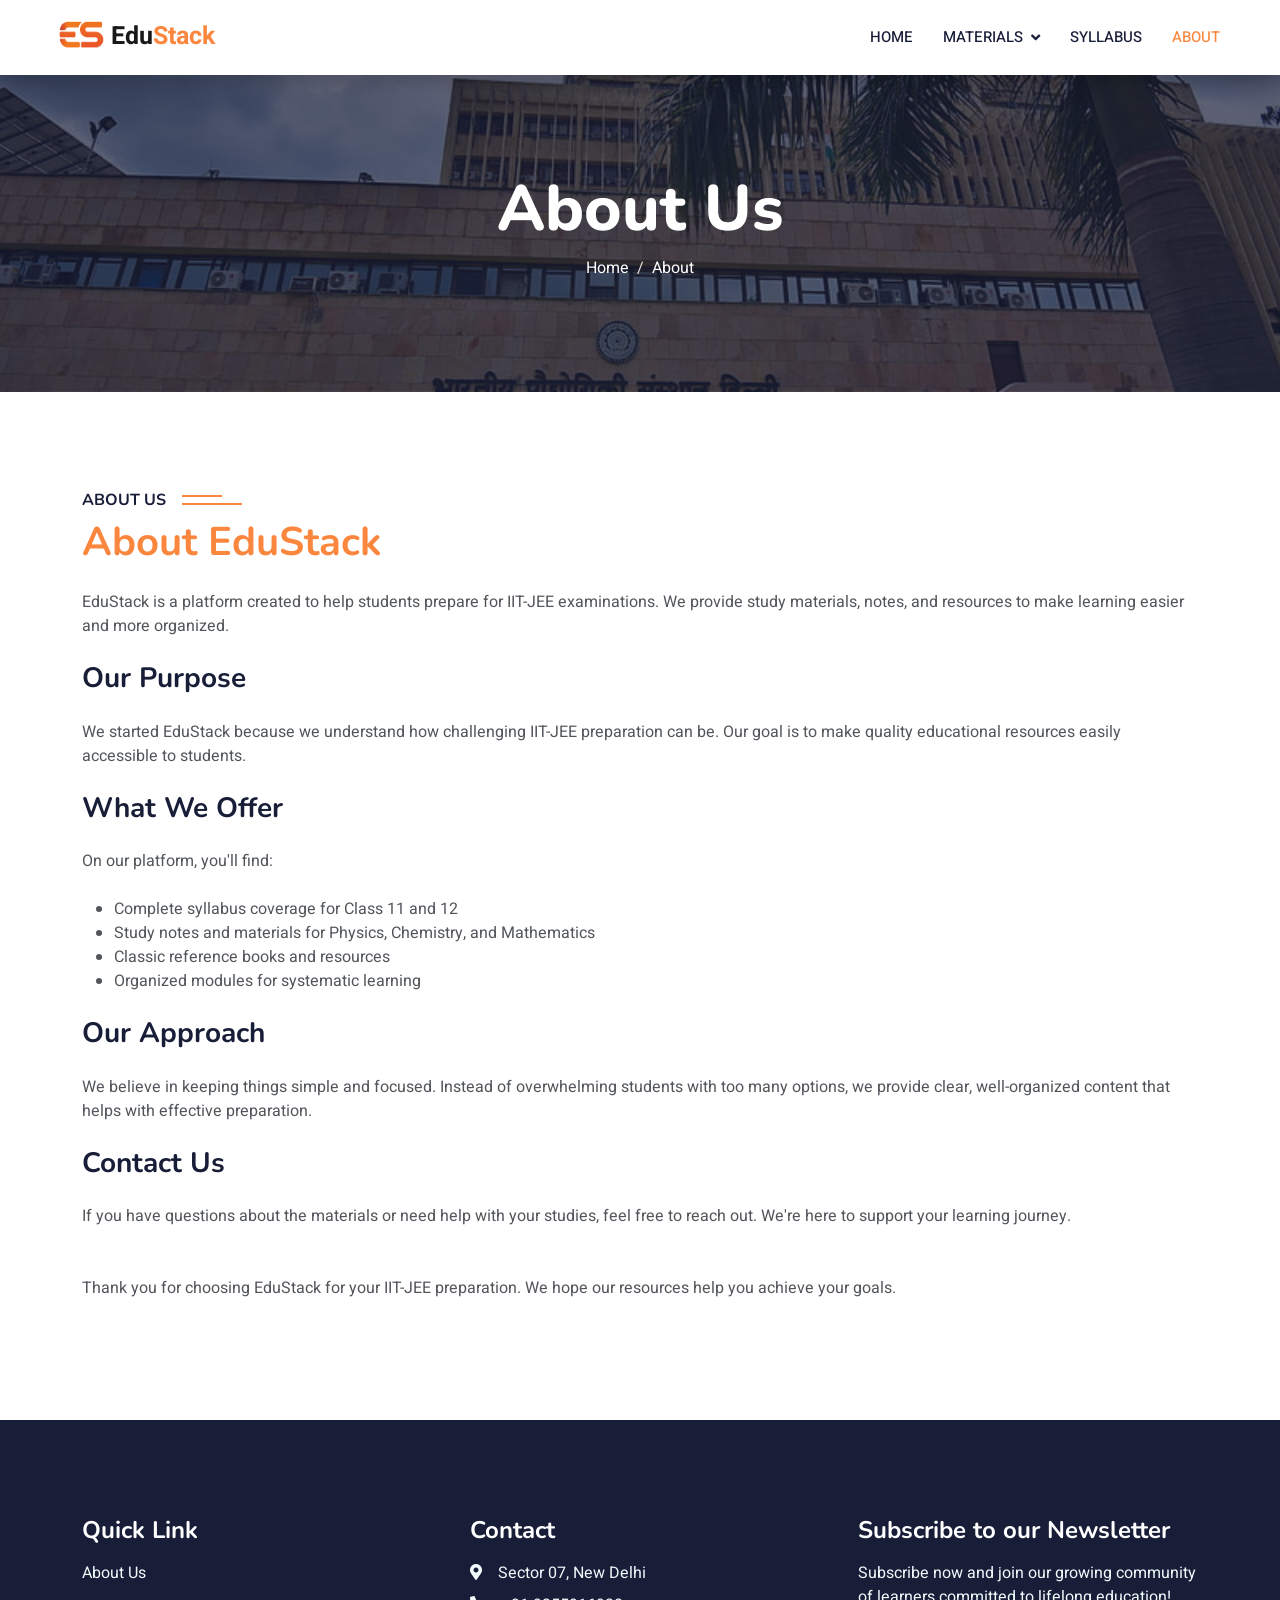
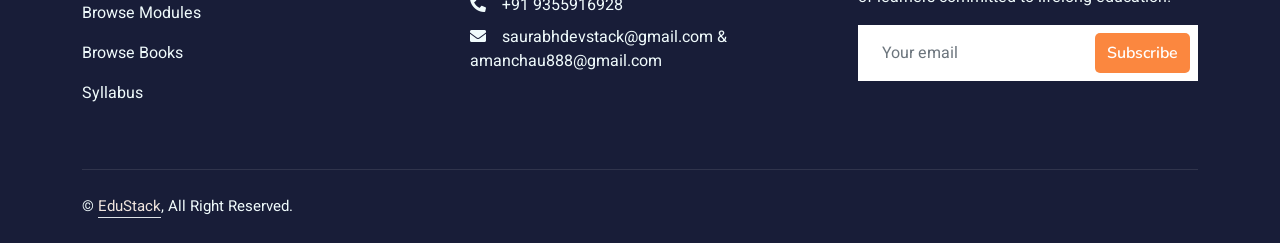
==== about.html @ 65d160c7 "Initial commit: IIT-JEE Web preparation platform" ====
<!DOCTYPE html>
<html lang="en">

<head>
    <meta charset="utf-8">
    <title>EduStack : About Us</title>
    <meta content="width=device-width, initial-scale=1.0" name="viewport">
    <meta content="" name="keywords">
    <meta content="" name="description">

    <!-- Favicon -->
    <link href="img/icon.png" rel="icon">

    <!-- Google Web Fonts -->
    <link rel="preconnect" href="https://fonts.googleapis.com">
    <link rel="preconnect" href="https://fonts.gstatic.com" crossorigin>
    <link
        href="https://fonts.googleapis.com/css2?family=Heebo:wght@400;500;600&family=Nunito:wght@600;700;800&display=swap"
        rel="stylesheet">

    <!-- Icon Font Stylesheet -->
    <link href="https://cdnjs.cloudflare.com/ajax/libs/font-awesome/5.10.0/css/all.min.css" rel="stylesheet">
    <link href="https://cdn.jsdelivr.net/npm/bootstrap-icons@1.4.1/font/bootstrap-icons.css" rel="stylesheet">

    <!-- Libraries Stylesheet -->
    <link href="lib/animate/animate.min.css" rel="stylesheet">

    <!-- Customized Bootstrap Stylesheet -->
    <link href="css/bootstrap.min.css" rel="stylesheet">

    <!-- Template Stylesheet -->
    <link href="css/style.css" rel="stylesheet">
</head>

<body>
    <!-- Spinner Start -->
    <div id="spinner"
        class="show bg-white position-fixed translate-middle w-100 vh-100 top-50 start-50 d-flex align-items-center justify-content-center">
        <div class="spinner-border text-primary" style="width: 3rem; height: 3rem;" role="status">
            <span class="sr-only">Loading...</span>
        </div>
    </div>
    <!-- Spinner End -->


    <!-- Navbar Start -->
    <nav class="navbar navbar-expand-lg bg-white navbar-light shadow sticky-top p-0">
        <a href="index.html" class="navbar-brand d-flex align-items-center px-4 px-lg-5">
            <p class="m-2 fw-bold" style="font-size: 25px;"><img src="img/icon.png" alt="" height="50px">Edu<span
                    style="color: var(--primary);">Stack</span></p>
        </a>
        <button type="button" class="navbar-toggler me-4" data-bs-toggle="collapse" data-bs-target="#navbarCollapse">
            <span class="navbar-toggler-icon"></span>
        </button>
        <div class="collapse navbar-collapse" id="navbarCollapse">
            <div class="navbar-nav ms-auto p-4 p-lg-0">
                <a href="index.html" class="nav-item nav-link">Home</a>
                <div class="nav-item dropdown">
                    <a href="#" class="nav-link dropdown-toggle" data-bs-toggle="dropdown">Materials</a>
                    <div class="dropdown-menu fade-down m-0">
                        <a href="modules.html" class="dropdown-item">Modules</a>
                        <a href="classic.html" class="dropdown-item">Classic Books</a>
                    </div>
                </div>
                <a href="syllabus.html" class="nav-item nav-link">Syllabus</a>
                <a href="about.html" class="nav-item nav-link active">About</a>
                <a href="#" class="nav-item nav-link">
                    
                </a>
            </div>
        </div>
    </nav>
    <!-- Navbar End -->

    <!-- Header Start -->
    <div class="container-fluid bg-primary py-5 mb-5 page-header">
        <div class="container py-5">
            <div class="row justify-content-center">
                <div class="col-lg-10 text-center">
                    <h1 class="display-3 text-white animated slideInDown">About Us</h1>
                    <nav aria-label="breadcrumb">
                        <ol class="breadcrumb justify-content-center">
                            <li class="breadcrumb-item"><a class="text-white" href="index.html">Home</a></li>
                            <li class="breadcrumb-item text-white active" aria-current="page">About</li>
                        </ol>
                    </nav>
                </div>
            </div>
        </div>
    </div>
    <!-- Header End -->

    <!-- About Start -->
    <div class="container-xxl py-5">
        <div class="container">
            <div class="row g-5">

                <div class="col-lg-12 wow fadeInUp" data-wow-delay="0.3s">
                    <h6 class="section-title bg-white text-start pe-3">About Us</h6>
                    <h1 class="mb-4" style="color: var(--primary);">About EduStack</h1>
                    <p class="mb-4">
                        EduStack is a platform created to help students prepare for IIT-JEE examinations. We provide study materials, notes, and resources to make learning easier and more organized.
                    </p>

                    <h3 class="mb-4">Our Purpose</h3>
                    <p class="mb-4">We started EduStack because we understand how challenging IIT-JEE preparation can be. Our goal is to make quality educational resources easily accessible to students.</p>

                    <h3 class="mb-4">What We Offer</h3>
                    <p class="mb-4">On our platform, you'll find:</p>
                    <ul class="mb-4">
                        <li>Complete syllabus coverage for Class 11 and 12</li>
                        <li>Study notes and materials for Physics, Chemistry, and Mathematics</li>
                        <li>Classic reference books and resources</li>
                        <li>Organized modules for systematic learning</li>
                    </ul>

                    <h3 class="mb-4">Our Approach</h3>
                    <p class="mb-4">We believe in keeping things simple and focused. Instead of overwhelming students with too many options, we provide clear, well-organized content that helps with effective preparation.</p>

                    <h3 class="mb-4">Contact Us</h3>
                    <p class="mb-4">If you have questions about the materials or need help with your studies, feel free to reach out. We're here to support your learning journey.</p>

                    <p class="mt-5 mb-4">Thank you for choosing EduStack for your IIT-JEE preparation. We hope our resources help you achieve your goals.</p>

                </div>

            </div>
        </div>
    </div>
    <!-- About End -->


    <!-- Footer Start -->
    <div class="container-fluid bg-dark text-light footer pt-5 mt-5 wow fadeIn" data-wow-delay="0.1s">
        <div class="container py-5">
            <div class="row g-5">
                <div class="col-lg-4 col-md-6">
                    <h4 class="text-white mb-3">Quick Link</h4>
                    <p><a class="text-light" href="about.html">About Us</a></p>
                    <p><a class="text-light" href="modules.html">Browse Modules</a></p>
                    <p><a class="text-light" href="classic.html">Browse Books</a></p>
                    <p><a class="text-light" href="syllabus.html">Syllabus</a></p>
                </div>
                <div class="col-lg-4 col-md-6">
                    <h4 class="text-white mb-3">Contact</h4>
                    <p class="mb-2"><i class="fa fa-map-marker-alt me-3"></i>Sector 07, New Delhi</p>
                    <p class="mb-2"><i class="fa fa-phone-alt me-3"></i>+91 9355916928</p>
                    <p class="mb-2"><i class="fa fa-envelope me-3"></i>saurabhdevstack@gmail.com & amanchau888@gmail.com</p>
                </div>

                <div class="col-lg-4 col-md-6">
                    <h4 class="text-white mb-3">Subscribe to our Newsletter</h4>
                    <p>Subscribe now and join our growing community of learners committed to lifelong education! </p>
                    <div class="position-relative mx-auto" style="max-width: 400px;">
                        <form action="#">
                            <input class="form-control border-0 w-100 py-3 ps-4 pe-5" type="email"
                                placeholder="Your email" required>
                            <button type="submit"
                                class="btn btn-primary py-2 position-absolute top-0 end-0 mt-2 me-2"><a
                                    href="mailto:saurabhdevstack@gmail.com">Subscribe</a></button>
                        </form>
                    </div>
                </div>
            </div>
        </div>
        <div class="container">
            <div class="copyright">
                <div class="row">
                    <div class="col-md-6 text-center text-md-start mb-3 mb-md-0">
                        &copy; <a class="border-bottom" href="index.html">EduStack</a>, All Right Reserved.

                    </div>
                </div>
            </div>
        </div>
    </div>
    <!-- Footer End -->


    <!-- JavaScript Libraries -->
    <script src="https://code.jquery.com/jquery-3.4.1.min.js"></script>
    <script src="https://cdn.jsdelivr.net/npm/bootstrap@5.0.0/dist/js/bootstrap.bundle.min.js"></script>

    <!-- Template Javascript -->
    <script src="js/main.js"></script>
</body>

</html>
---- css/style.css ----
/********** Template CSS **********/
:root {
    --primary: #fb873f;
    --boldPrimary: #e4600e;
    --light: #f0e4de;
    --boldLight: #eadfd8;
    --dark: #181d38;
}

.btn {
    background-color: var(--primary);
    border: none;
    border-radius: 5px;
}

.btn a {
    text-decoration: none;
    color: #fff;
}

.btn:hover {
    background: var(--boldPrimary);
}

.btn:hover a {
    color: var(--primary) !important;
}

.btn-light {
    background-color: var(--light);
}

.btn-light:hover {
    background: var(--boldLight);
}

.fw-medium {
    font-weight: 600 !important;
}

.fw-semi-bold {
    font-weight: 700 !important;
}


/*** Spinner ***/
#spinner {
    opacity: 0;
    visibility: hidden;
    transition: opacity .5s ease-out, visibility 0s linear .5s;
    z-index: 99999;
}

#spinner.show {
    transition: opacity .5s ease-out, visibility 0s linear 0s;
    visibility: visible;
    opacity: 1;
}


/*** Button ***/
.btn {
    font-family: 'Nunito', sans-serif;
    font-weight: 600;
    transition: .5s;
}

.btn.btn-primary,
.btn.btn-secondary {
    color: #FFFFFF;
}

.btn-square {
    width: 38px;
    height: 38px;
}

.btn-sm-square {
    width: 32px;
    height: 32px;
}

.btn-lg-square {
    width: 48px;
    height: 48px;
}

.btn-square,
.btn-sm-square,
.btn-lg-square {
    padding: 0;
    display: flex;
    align-items: center;
    justify-content: center;
    font-weight: normal;
    border-radius: 0px;
}


/*** Navbar ***/
.navbar .dropdown-toggle::after {
    border: none;
    content: "\f107";
    font-family: "Font Awesome 5 Free";
    font-weight: 900;
    vertical-align: middle;
    margin-left: 8px;
}

.navbar-light .navbar-nav .nav-link {
    margin-right: 30px;
    padding: 25px 0;
    color: #FFFFFF;
    font-size: 15px;
    text-transform: uppercase;
    outline: none;
}
.navbar .navbar-brand img{
    margin-top: -5px;
    padding-right: 5px;
}

.navbar-light .navbar-nav .nav-link:hover,
.navbar-light .navbar-nav .nav-link.active,
.dropdown-item.active {
    color: var(--primary);
    background: transparent!important;
}

@media (max-width: 991.98px) {
    .navbar-light .navbar-nav .nav-link {
        margin-right: 0;
        padding: 10px 0;
    }

    .navbar-light .navbar-nav {
        border-top: 1px solid #EEEEEE;
    }
}

.navbar-light .navbar-brand,
.navbar-light a.btn {
    height: 75px;
}

.navbar-light .navbar-nav .nav-link {
    color: var(--dark);
    font-weight: 500;
}

.navbar-light.sticky-top {
    top: -100px;
    transition: .5s;
}

.navbar-toggler-icon {
    color: var(--primary);
}

.navbar-toggler {
    border: 2px solid var(--primary);
}

@media (min-width: 992px) {
    .navbar .nav-item .dropdown-menu {
        display: block;
        margin-top: 0;
        opacity: 0;
        visibility: hidden;
        transition: .5s;
    }

    .navbar .dropdown-menu.fade-down {
        top: 100%;
        transform: rotateX(-75deg);
        transform-origin: 0% 0%;
    }

    .navbar .nav-item:hover .dropdown-menu {
        top: 100%;
        transform: rotateX(0deg);
        visibility: visible;
        transition: .5s;
        opacity: 1;
    }
}

/*** Header carousel ***/

.header-carousel .owl-carousel-item {
    position: relative;
    height: 100vh;
}

.header-carousel p {
    margin-top: 20px;
    font-size: 20px;
    line-height: 30px;
}

@media (max-width: 1300px) {
    .header-carousel .owl-carousel-item {
        position: relative;
        min-height: 80vh;
    }

    .header-carousel .owl-carousel-item img {
        position: absolute;
        width: 100%;
        height: 100%;
        object-fit: cover;
    }
}

@media (max-width: 768px) {
    .header-carousel .owl-carousel-item {
        position: relative;
        min-height: 500px;
    }

    .header-carousel .owl-carousel-item img {
        position: absolute;
        width: 100%;
        height: 100%;
        object-fit: cover;
    }
}

@media (max-width: 430px) {

    .header-carousel .owl-carousel-item {
        position: relative;
        height: 500px;
    }

    .header-carousel .owl-carousel-item img {
        position: absolute;
        width: 100%;
        height: 100%;
        object-fit: cover;
    }

    .header-carousel h1 {
        font-size: 30px;
        line-height: 30px;
    }

    .header-carousel p {
        margin-top: 20px;
        font-size: 15px;
        line-height: 20px;
    }
}

@media (max-width: 767.98px) {
    .owl-nav {
        display: none !important;
    }
}

.header-carousel .owl-nav {
    position: absolute;
    top: 50%;
    right: 8%;
    transform: translateY(-50%);
    display: flex;
    flex-direction: column;
}

.header-carousel .owl-nav .owl-prev,
.header-carousel .owl-nav .owl-next {
    margin: 7px 0;
    width: 45px;
    height: 45px;
    display: flex;
    align-items: center;
    justify-content: center;
    color: #FFFFFF;
    background: transparent;
    border: 1px solid #FFFFFF;
    font-size: 22px;
    transition: .5s;
    border-radius: 50%;
}

.header-carousel .owl-nav .owl-prev:hover,
.header-carousel .owl-nav .owl-next:hover {
    background: var(--primary);
    border-color: var(--primary);
}

.page-header {
    background: linear-gradient(rgba(24, 29, 56, .7), rgba(24, 29, 56, .7)), url(../img/carousel-1.jpg);
    background-position: center center;
    background-repeat: no-repeat;
    background-size: cover;
}

.page-header-inner {
    background: rgba(15, 23, 43, .7);
}

.breadcrumb-item+.breadcrumb-item::before {
    color: var(--light);
}


/*** Section Title ***/
.section-title {
    position: relative;
    display: inline-block;
    text-transform: uppercase;
}

.section-title::before {
    position: absolute;
    content: "";
    width: calc(100% + 80px);
    height: 2px;
    top: 4px;
    left: -40px;
    background: var(--primary);
    z-index: -1;
}

.section-title::after {
    position: absolute;
    content: "";
    width: calc(100% + 120px);
    height: 2px;
    bottom: 5px;
    left: -60px;
    background: var(--primary);
    z-index: -1;
}

.section-title.text-start::before {
    width: calc(100% + 40px);
    left: 0;
}

.section-title.text-start::after {
    width: calc(100% + 60px);
    left: 0;
}


/*** Service ***/
.service-item {
    transition: .5s;
}


.service-item i {
    color: var(--primary);
}

.service-item:hover {
    margin-top: -10px;
    background: var(--primary);
}

.service-item * {
    transition: all .3s ease-in-out;
}

.service-item:hover * {
    color: #fff !important;
}

.course-item img {
    width: 100%;
    height: 200px;
    border-radius: 5px;
}

/*** Categories & Courses ***/

.category .content {
    cursor: pointer;
    transition: .5s;
}

.category .content:hover {
    background-color: var(--primary);
    color: #fff;
}

.category .content h5 a {
    text-decoration: none;
    color: var(--dark);
    transition: all 0.3s ease-in-out;
}

.category .content:hover h5 a {
    color: #fff !important;
}

.category img {
    width: 50px;
    height: 50px;
}

.category img,
.course-item img {
    transition: .5s;
}

.category a:hover img,
.course-item:hover img {
    transform: scale(1.1);
    margin-top: -10px;
}


/*** Team ***/
.team-item img {
    transition: .5s;
}

.team-item:hover img {
    transform: scale(1.1);
}


/*** Testimonial ***/
.testimonial-carousel::before {
    position: absolute;
    content: "";
    top: 0;
    left: 0;
    height: 100%;
    width: 0;
    background: linear-gradient(to right, rgba(255, 255, 255, 1) 0%, rgba(255, 255, 255, 0) 100%);
    z-index: 1;
}

.testimonial-carousel::after {
    position: absolute;
    content: "";
    top: 0;
    right: 0;
    height: 100%;
    width: 0;
    background: linear-gradient(to left, rgba(255, 255, 255, 1) 0%, rgba(255, 255, 255, 0) 100%);
    z-index: 1;
}

@media (min-width: 768px) {

    .testimonial-carousel::before,
    .testimonial-carousel::after {
        width: 200px;
    }
}

@media (min-width: 992px) {

    .testimonial-carousel::before,
    .testimonial-carousel::after {
        width: 300px;
    }
}

.testimonial-carousel .owl-item .testimonial-text,
.testimonial-carousel .owl-item.center .testimonial-text * {
    transition: .5s;
}

.testimonial-carousel .owl-item.center .testimonial-text {
    background: var(--primary) !important;
}

.testimonial-carousel .owl-item.center .testimonial-text * {
    color: #FFFFFF !important;
}

.testimonial-carousel .owl-dots {
    margin-top: 24px;
    display: flex;
    align-items: flex-end;
    justify-content: center;
}

.testimonial-carousel .owl-dot {
    position: relative;
    display: inline-block;
    margin: 0 5px;
    width: 15px;
    height: 15px;
    border: 1px solid #CCCCCC;
    transition: .5s;
}

.testimonial-carousel .owl-dot.active {
    background: var(--primary);
    border-color: var(--primary);
}


/*** Footer ***/
.footer .btn.btn-social {
    margin-right: 5px;
    width: 35px;
    height: 35px;
    display: flex;
    align-items: center;
    justify-content: center;
    color: var(--light);
    font-weight: normal;
    border: 1px solid #FFFFFF;
    border-radius: 35px;
    transition: .3s;
}

.footer .btn.btn-social:hover {
    color: var(--primary);
}

.footer .btn.btn-link {
    display: block;
    margin-bottom: 5px;
    padding: 0;
    text-align: left;
    color: #FFFFFF;
    font-size: 15px;
    font-weight: normal;
    text-transform: capitalize;
    transition: .3s;
}

.footer .btn.btn-link::before {
    position: relative;
    content: "\f105";
    font-family: "Font Awesome 5 Free";
    font-weight: 900;
    margin-right: 10px;
}

.footer .btn.btn-link:hover {
    letter-spacing: 1px;
    box-shadow: none;
}

.footer .copyright {
    padding: 25px 0;
    font-size: 15px;
    border-top: 1px solid rgba(256, 256, 256, .1);
}

.footer .copyright a {
    color: var(--light);
}

.footer .footer-menu a {
    margin-right: 15px;
    padding-right: 15px;
    border-right: 1px solid rgba(255, 255, 255, .1);
}

.footer .footer-menu a:last-child {
    margin-right: 0;
    padding-right: 0;
    border-right: none;
}

/* modules */
.module-card .card {
    background-color: #ffffff;
    border-radius: 4px;
}

.module-card .badge {
    background-color: var(--light);
    color: var(--dark);
    border-radius: 2px;
    padding: 5px;
    text-transform: capitalize;
}

.module-card .card-title {
    color: var(--dark);
    font-weight: 600;
}

.module-card .card-text {
    text-transform: capitalize;
    font-family: "Nunito", sans-serif;
    color: var(--dark);
}

.module-card .btn-open {
    background: var(--primary);
    color: #ffffff;
}
#modulesContainer .module-card{
    position: relative;
}
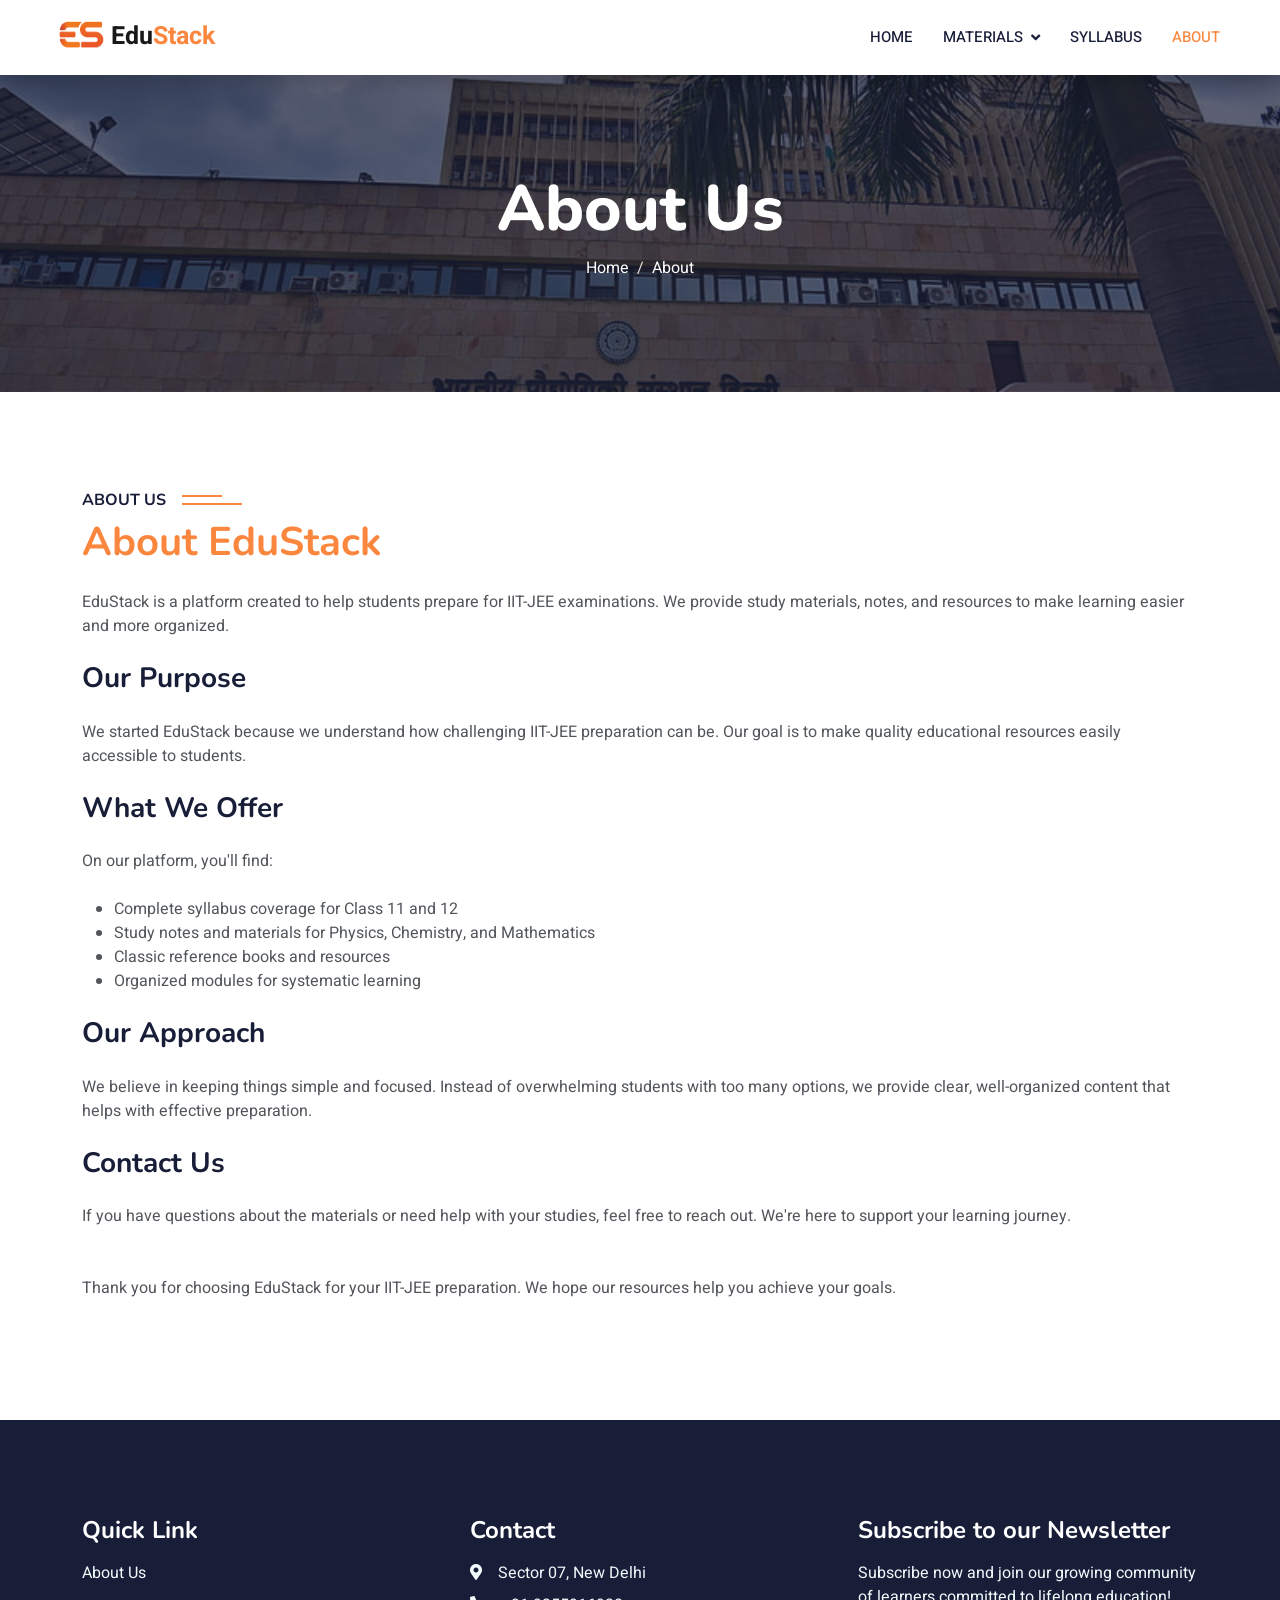
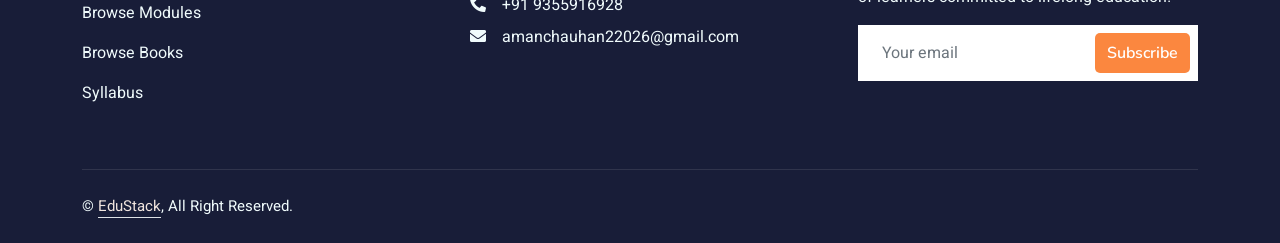
==== commit b13d153f: "Email changed" ====
--- a/about.html
+++ b/about.html
@@ -145,7 +145,7 @@
                     <h4 class="text-white mb-3">Contact</h4>
                     <p class="mb-2"><i class="fa fa-map-marker-alt me-3"></i>Sector 07, New Delhi</p>
                     <p class="mb-2"><i class="fa fa-phone-alt me-3"></i>+91 9355916928</p>
-                    <p class="mb-2"><i class="fa fa-envelope me-3"></i>saurabhdevstack@gmail.com & amanchau888@gmail.com</p>
+                    <p class="mb-2"><i class="fa fa-envelope me-3"></i>amanchauhan22026@gmail.com</p>
                 </div>
 
                 <div class="col-lg-4 col-md-6">
@@ -157,7 +157,7 @@
                                 placeholder="Your email" required>
                             <button type="submit"
                                 class="btn btn-primary py-2 position-absolute top-0 end-0 mt-2 me-2"><a
-                                    href="mailto:saurabhdevstack@gmail.com">Subscribe</a></button>
+                                    href="mailto:amanchauhan22026@gmail.com">Subscribe</a></button>
                         </form>
                     </div>
                 </div>
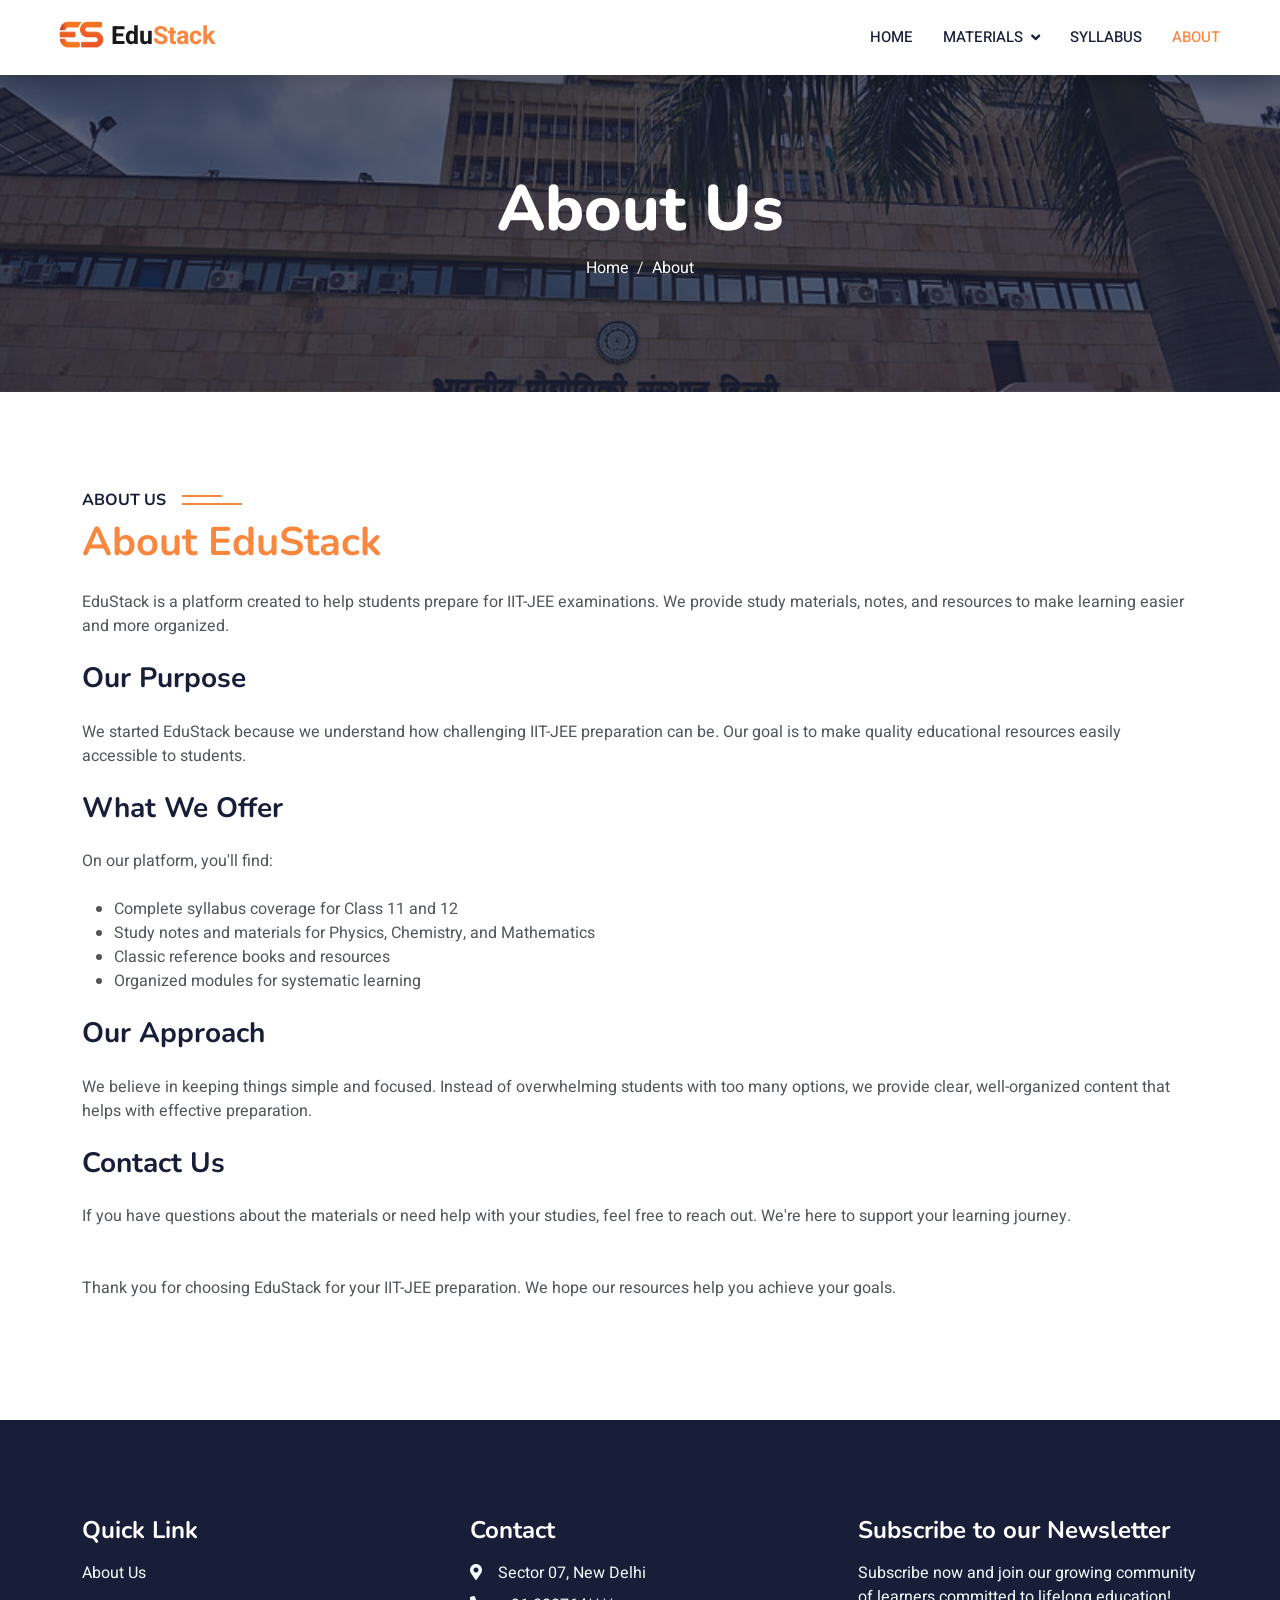
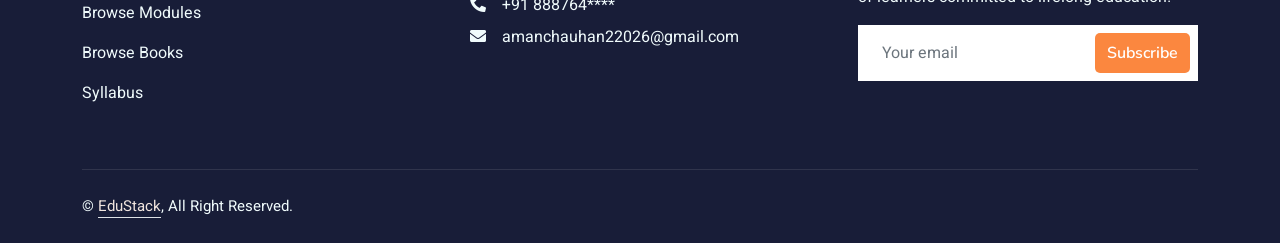
==== commit 4518806f: "number changed" ====
--- a/about.html
+++ b/about.html
@@ -144,7 +144,7 @@
                 <div class="col-lg-4 col-md-6">
                     <h4 class="text-white mb-3">Contact</h4>
                     <p class="mb-2"><i class="fa fa-map-marker-alt me-3"></i>Sector 07, New Delhi</p>
-                    <p class="mb-2"><i class="fa fa-phone-alt me-3"></i>+91 9355916928</p>
+                    <p class="mb-2"><i class="fa fa-phone-alt me-3"></i>+91 888764****</p>
                     <p class="mb-2"><i class="fa fa-envelope me-3"></i>amanchauhan22026@gmail.com</p>
                 </div>
 
